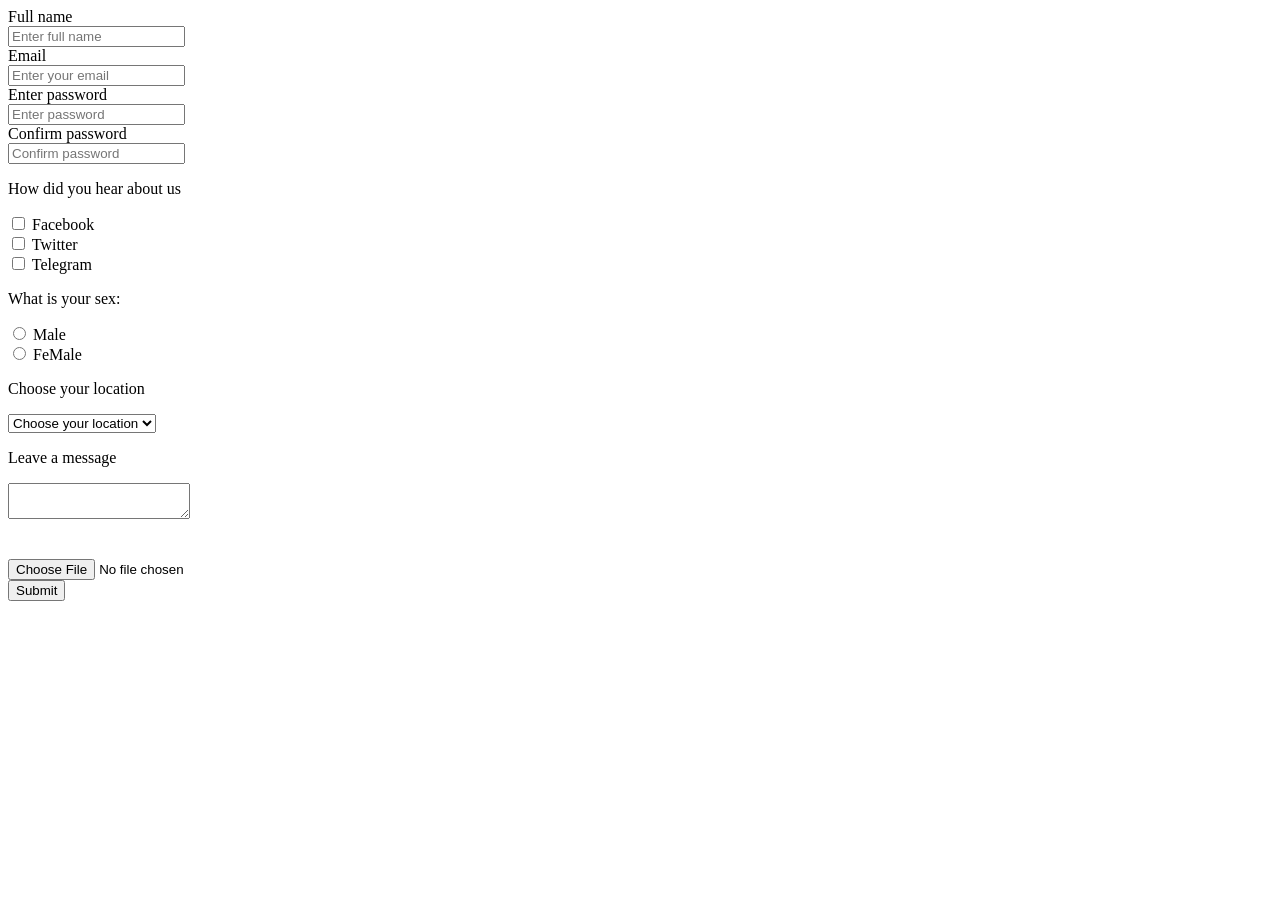
==== signup.html @ 8bb9f139 "completed html" ====
<!DOCTYPE html>
<html lang="en">
	<head>
		<meta charset="UTF-8" />
		<meta name="viewport" content="width=device-width, initial-scale=1.0" />
		<title>Document</title>
	</head>
	<body>
		<form>
			<div>
				<label for="fname">Full name</label><br />
				<input type="text" placeholder="Enter full name" id="fname" />
			</div>
			<div>
				<label for="email">Email</label> <br />
				<input type="email" placeholder="Enter your email" id="email" />
			</div>
			<div>
				<label for="pass">Enter password</label><br />
				<input type="password" placeholder="Enter password" id="pass" />
			</div>
			<div>
				<label for="cpass">Confirm password</label><br />
				<input type="password" placeholder="Confirm password" id="cpass" />
			</div>
			<div>
				<p>How did you hear about us</p>
				<div>
					<input type="checkbox" value="Facebook" />
					<label>Facebook</label>
				</div>
				<div>
					<input type="checkbox" value="Twitter" />
					<label>Twitter</label>
				</div>
				<div>
					<input type="checkbox" value="Telegram" />
					<label>Telegram</label>
				</div>
			</div>
			<div>
				<p>What is your sex:</p>
				<div>
					<input type="radio" value="male" name="sex" />
					<label>Male</label>
				</div>
				<div>
					<input type="radio" value="female" name="sex" />
					<label>FeMale</label>
				</div>
			</div>
			<div>
				<p>Choose your location</p>
				<select>
					<option>Choose your location</option>
					<option>Lagos</option>
					<option>Abuja</option>
					<option>Enugu</option>
					<option>Osun</option>
				</select>
			</div>
			<div>
				<p>Leave a message</p>
				<textarea></textarea>
			</div>
			<br /><br />
			<input type="file" />
			<div>
				<button type="submit">Submit</button>
			</div>
		</form>
	</body>
</html>
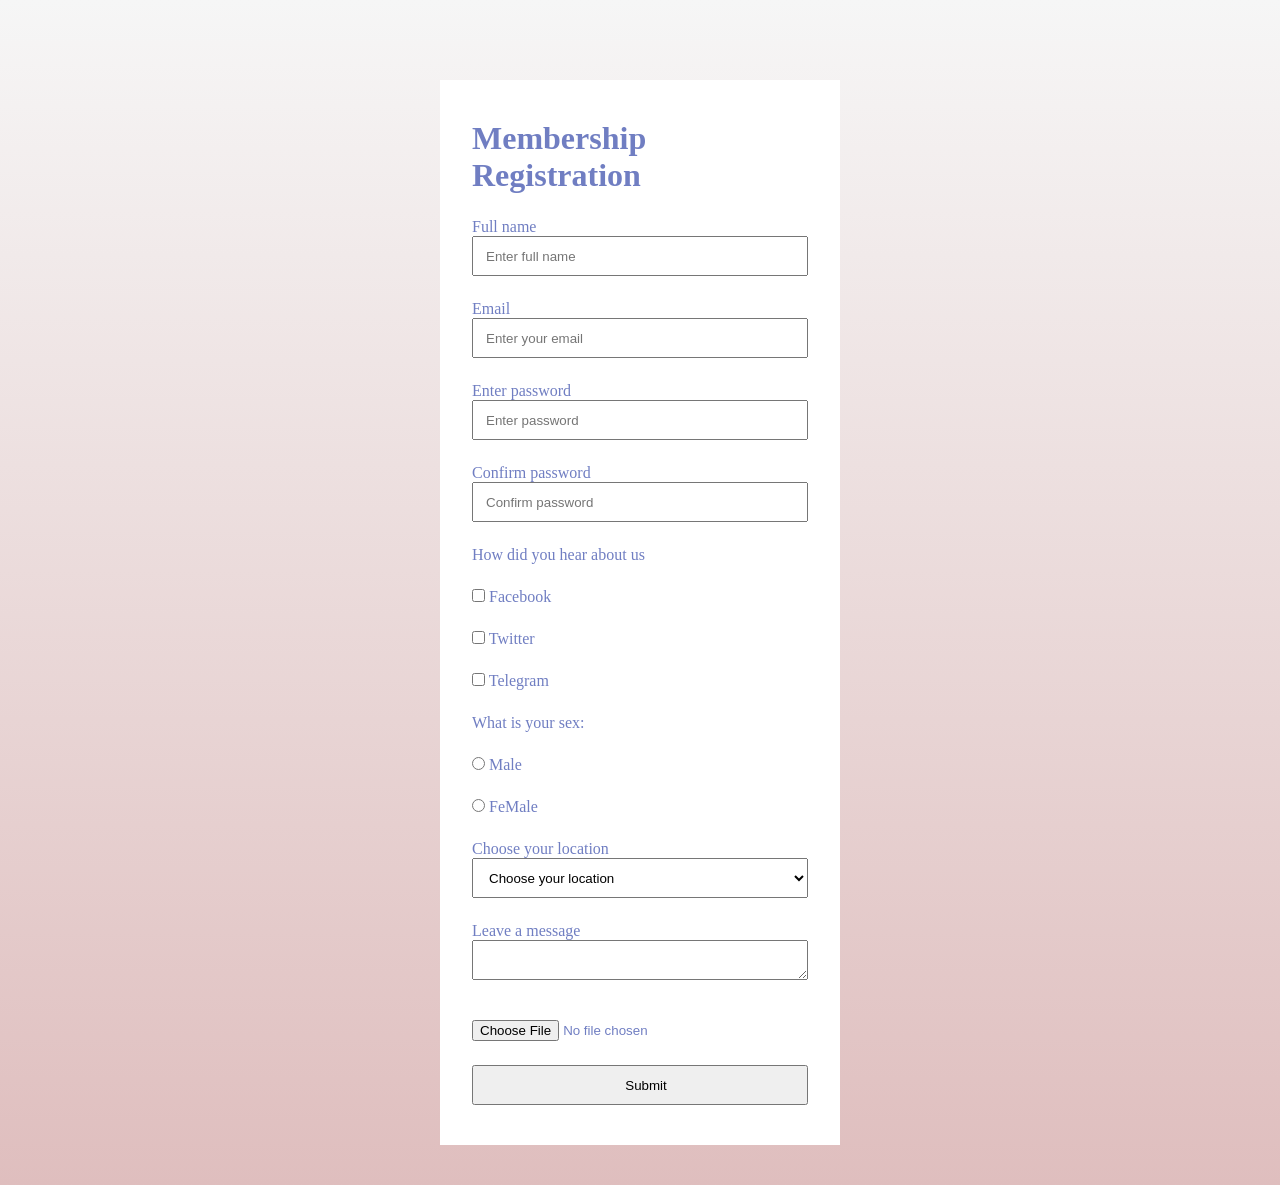
==== commit 88a4a78c: "started css and wprked on registration page" ====
--- a/signup.html
+++ b/signup.html
@@ -4,24 +4,46 @@
 		<meta charset="UTF-8" />
 		<meta name="viewport" content="width=device-width, initial-scale=1.0" />
 		<title>Document</title>
+		<link rel="stylesheet" href="./css/app.css" />
 	</head>
 	<body>
-		<form>
-			<div>
+		<form class="signup-form">
+			<h1>Membership Registration</h1>
+			<div class="input-div">
 				<label for="fname">Full name</label><br />
-				<input type="text" placeholder="Enter full name" id="fname" />
+				<input
+					class="full-input"
+					type="text"
+					placeholder="Enter full name"
+					id="fname"
+				/>
 			</div>
 			<div>
 				<label for="email">Email</label> <br />
-				<input type="email" placeholder="Enter your email" id="email" />
+				<input
+					class="full-input"
+					type="email"
+					placeholder="Enter your email"
+					id="email"
+				/>
 			</div>
 			<div>
 				<label for="pass">Enter password</label><br />
-				<input type="password" placeholder="Enter password" id="pass" />
+				<input
+					class="full-input"
+					type="password"
+					placeholder="Enter password"
+					id="pass"
+				/>
 			</div>
 			<div>
 				<label for="cpass">Confirm password</label><br />
-				<input type="password" placeholder="Confirm password" id="cpass" />
+				<input
+					class="full-input"
+					type="password"
+					placeholder="Confirm password"
+					id="cpass"
+				/>
 			</div>
 			<div>
 				<p>How did you hear about us</p>
@@ -51,7 +73,7 @@
 			</div>
 			<div>
 				<p>Choose your location</p>
-				<select>
+				<select class="full-input">
 					<option>Choose your location</option>
 					<option>Lagos</option>
 					<option>Abuja</option>
@@ -61,12 +83,12 @@
 			</div>
 			<div>
 				<p>Leave a message</p>
-				<textarea></textarea>
+				<textarea class="full-input"></textarea>
 			</div>
 			<br /><br />
 			<input type="file" />
 			<div>
-				<button type="submit">Submit</button>
+				<button class="full-input" type="submit">Submit</button>
 			</div>
 		</form>
 	</body>
--- a/css/app.css
+++ b/css/app.css
@@ -0,0 +1,45 @@
+* {
+	padding: 0px;
+	margin: 0px;
+	box-sizing: border-box;
+}
+
+body {
+	background-color: #f6f6f6;
+	background-image: linear-gradient(#f6f6f6, #dfbebe);
+	/* padding: 40px; */
+	/* padding-left: 40px;
+	padding-top: 24px;
+	padding-bottom: 24px;
+	padding-right: 40px; */
+	padding-top: 80px;
+	padding-bottom: 40px;
+}
+
+.signup-form {
+	background-color: #ffffff;
+	color: hsl(230, 40%, 60%);
+	width: 100%;
+	max-width: 400px;
+	padding-left: 32px;
+	padding-top: 40px;
+	padding-right: 32px;
+	padding-bottom: 40px;
+	margin-left: auto;
+	margin-right: auto;
+	/* margin-left: 40px;
+	margin-top: 40px;
+	margin-bottom: 40px;
+	margin-right: 40px; */
+	/* height: 500px; */
+}
+
+.full-input {
+	width: 100%;
+	height: 40px;
+	padding-left: 12px;
+}
+
+.signup-form div {
+	margin-top: 24px;
+}
